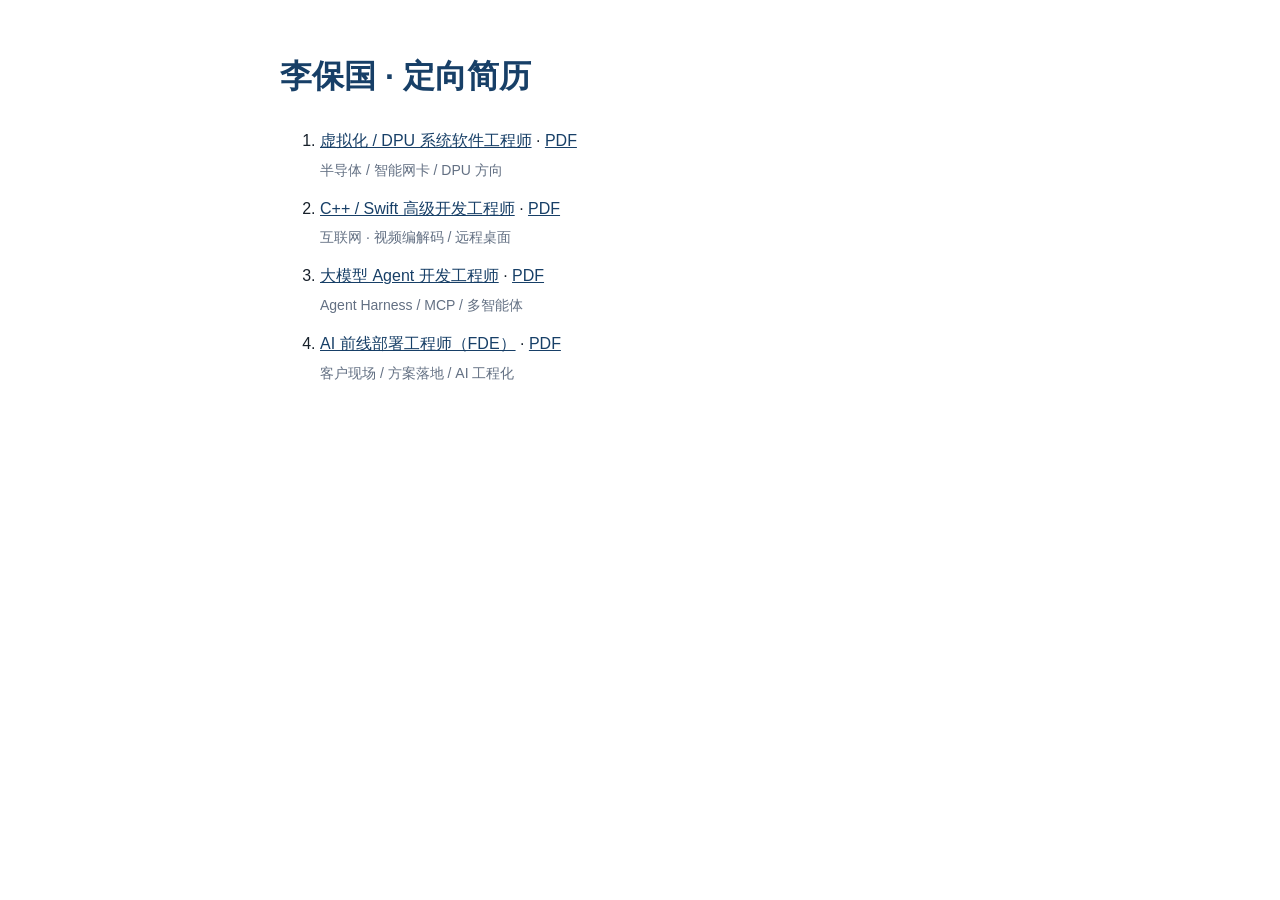
==== resumes/index.html @ 99a50986 "Rebuild targeted resumes as two-page A4 layouts and add FDE resume Four two-column resumes (virtuali" ====
<!doctype html>
<html lang="zh-CN">
  <head>
    <meta charset="UTF-8" />
    <meta name="viewport" content="width=device-width, initial-scale=1.0" />
    <meta name="robots" content="noindex" />
    <title>李保国 · 定向简历</title>
    <style>
      body { max-width: 720px; margin: 48px auto; padding: 0 24px; font-family: -apple-system, BlinkMacSystemFont, "PingFang SC", "Microsoft YaHei", sans-serif; color: #17202a; line-height: 1.8; }
      h1 { color: #173f67; } a { color: #173f67; } li { margin: 10px 0; } span { color: #637083; font-size: 14px; }
    </style>
  </head>
  <body>
    <h1>李保国 · 定向简历</h1>
    <ol>
      <li><a href="./virtualization.html">虚拟化 / DPU 系统软件工程师</a> · <a href="./pdf/李保国-虚拟化系统软件工程师简历.pdf">PDF</a><br /><span>半导体 / 智能网卡 / DPU 方向</span></li>
      <li><a href="./video-remote-desktop.html">C++ / Swift 高级开发工程师</a> · <a href="./pdf/李保国-C++Swift高级开发工程师简历.pdf">PDF</a><br /><span>互联网 · 视频编解码 / 远程桌面</span></li>
      <li><a href="./llm-agent.html">大模型 Agent 开发工程师</a> · <a href="./pdf/李保国-大模型Agent开发工程师简历.pdf">PDF</a><br /><span>Agent Harness / MCP / 多智能体</span></li>
      <li><a href="./fde.html">AI 前线部署工程师（FDE）</a> · <a href="./pdf/李保国-AI前线部署工程师FDE简历.pdf">PDF</a><br /><span>客户现场 / 方案落地 / AI 工程化</span></li>
    </ol>
  </body>
</html>
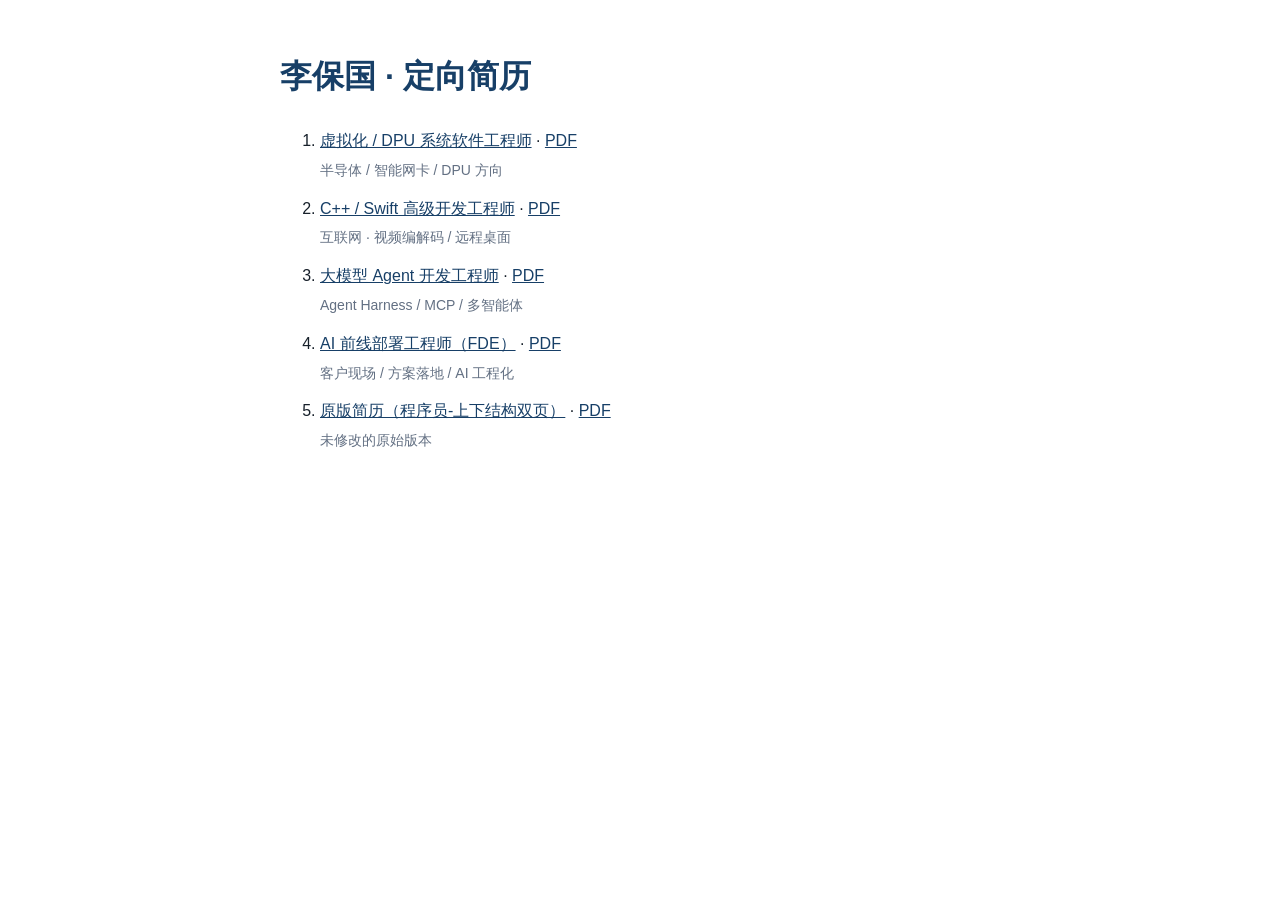
==== commit 3d3d8b8f: "Add original two-page resume unchanged Co-authored-by: Copilot App <223556219+Copilot@users.noreply." ====
--- a/resumes/index.html
+++ b/resumes/index.html
@@ -17,6 +17,7 @@
       <li><a href="./video-remote-desktop.html">C++ / Swift 高级开发工程师</a> · <a href="./pdf/李保国-C++Swift高级开发工程师简历.pdf">PDF</a><br /><span>互联网 · 视频编解码 / 远程桌面</span></li>
       <li><a href="./llm-agent.html">大模型 Agent 开发工程师</a> · <a href="./pdf/李保国-大模型Agent开发工程师简历.pdf">PDF</a><br /><span>Agent Harness / MCP / 多智能体</span></li>
       <li><a href="./fde.html">AI 前线部署工程师（FDE）</a> · <a href="./pdf/李保国-AI前线部署工程师FDE简历.pdf">PDF</a><br /><span>客户现场 / 方案落地 / AI 工程化</span></li>
+      <li><a href="./original/">原版简历（程序员-上下结构双页）</a> · <a href="./original/李保国-程序员简历.pdf">PDF</a><br /><span>未修改的原始版本</span></li>
     </ol>
   </body>
 </html>
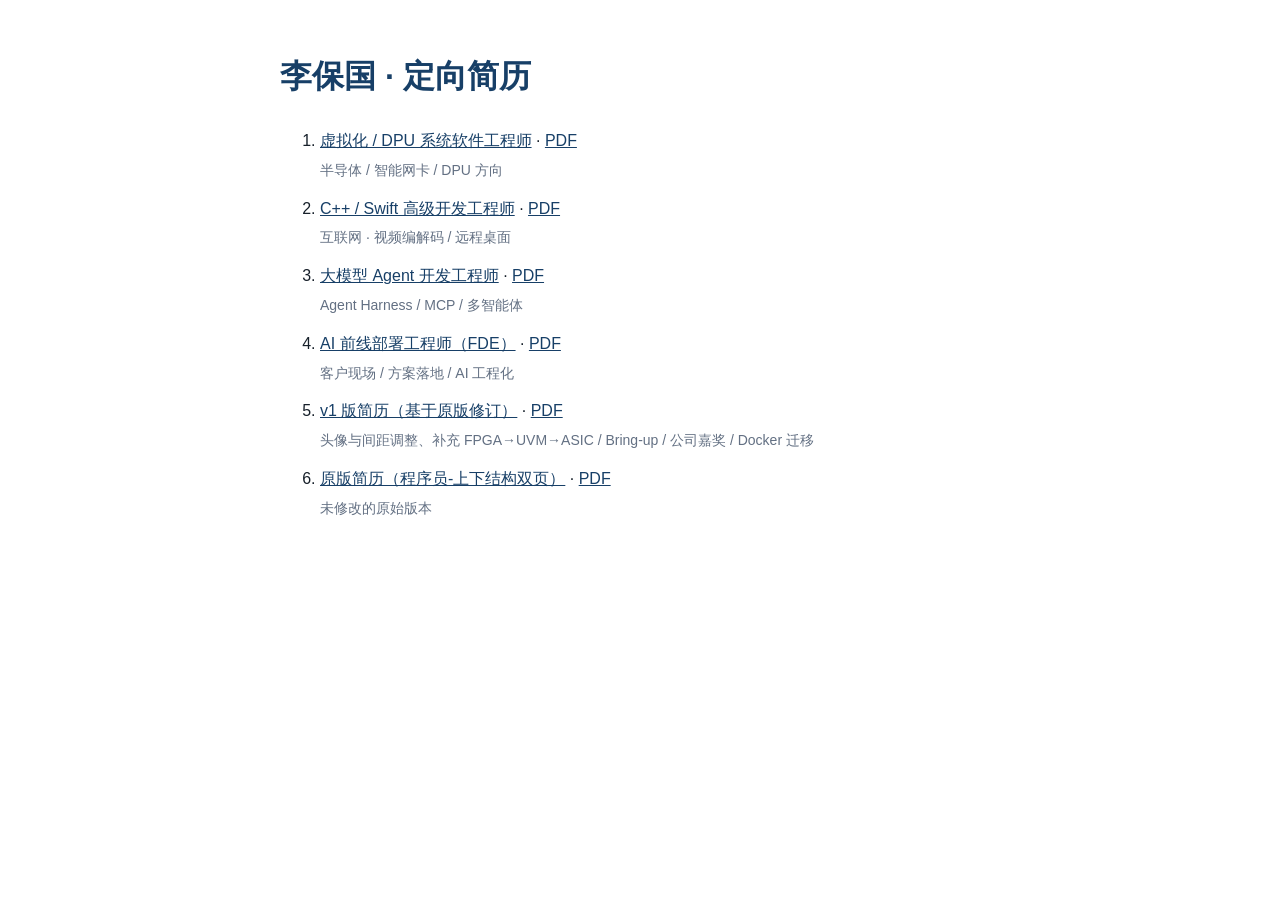
==== commit 36f00f23: "Save revised resume as v1 and restore original Co-authored-by: Copilot App <223556219+Copilot@users." ====
--- a/resumes/index.html
+++ b/resumes/index.html
@@ -17,6 +17,7 @@
       <li><a href="./video-remote-desktop.html">C++ / Swift 高级开发工程师</a> · <a href="./pdf/李保国-C++Swift高级开发工程师简历.pdf">PDF</a><br /><span>互联网 · 视频编解码 / 远程桌面</span></li>
       <li><a href="./llm-agent.html">大模型 Agent 开发工程师</a> · <a href="./pdf/李保国-大模型Agent开发工程师简历.pdf">PDF</a><br /><span>Agent Harness / MCP / 多智能体</span></li>
       <li><a href="./fde.html">AI 前线部署工程师（FDE）</a> · <a href="./pdf/李保国-AI前线部署工程师FDE简历.pdf">PDF</a><br /><span>客户现场 / 方案落地 / AI 工程化</span></li>
+      <li><a href="./v1/">v1 版简历（基于原版修订）</a> · <a href="./v1/李保国-简历-v1.pdf">PDF</a><br /><span>头像与间距调整、补充 FPGA→UVM→ASIC / Bring-up / 公司嘉奖 / Docker 迁移</span></li>
       <li><a href="./original/">原版简历（程序员-上下结构双页）</a> · <a href="./original/李保国-程序员简历.pdf">PDF</a><br /><span>未修改的原始版本</span></li>
     </ol>
   </body>
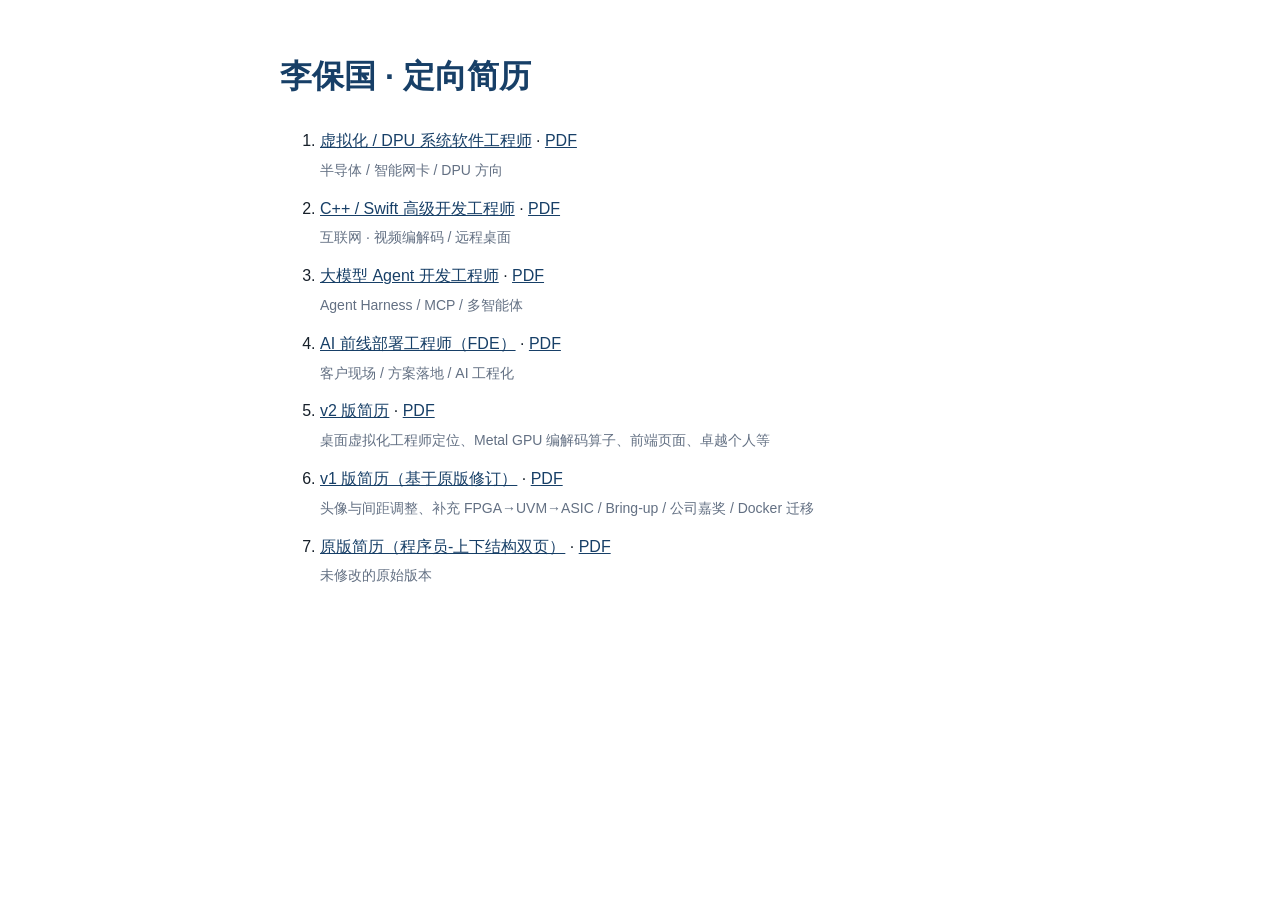
==== commit 06e4eec2: "Add v2 resume Co-authored-by: Copilot App <223556219+Copilot@users.noreply.github.com>" ====
--- a/resumes/index.html
+++ b/resumes/index.html
@@ -17,6 +17,7 @@
       <li><a href="./video-remote-desktop.html">C++ / Swift 高级开发工程师</a> · <a href="./pdf/李保国-C++Swift高级开发工程师简历.pdf">PDF</a><br /><span>互联网 · 视频编解码 / 远程桌面</span></li>
       <li><a href="./llm-agent.html">大模型 Agent 开发工程师</a> · <a href="./pdf/李保国-大模型Agent开发工程师简历.pdf">PDF</a><br /><span>Agent Harness / MCP / 多智能体</span></li>
       <li><a href="./fde.html">AI 前线部署工程师（FDE）</a> · <a href="./pdf/李保国-AI前线部署工程师FDE简历.pdf">PDF</a><br /><span>客户现场 / 方案落地 / AI 工程化</span></li>
+      <li><a href="./v2/">v2 版简历</a> · <a href="./v2/李保国-简历-v2.pdf">PDF</a><br /><span>桌面虚拟化工程师定位、Metal GPU 编解码算子、前端页面、卓越个人等</span></li>
       <li><a href="./v1/">v1 版简历（基于原版修订）</a> · <a href="./v1/李保国-简历-v1.pdf">PDF</a><br /><span>头像与间距调整、补充 FPGA→UVM→ASIC / Bring-up / 公司嘉奖 / Docker 迁移</span></li>
       <li><a href="./original/">原版简历（程序员-上下结构双页）</a> · <a href="./original/李保国-程序员简历.pdf">PDF</a><br /><span>未修改的原始版本</span></li>
     </ol>
